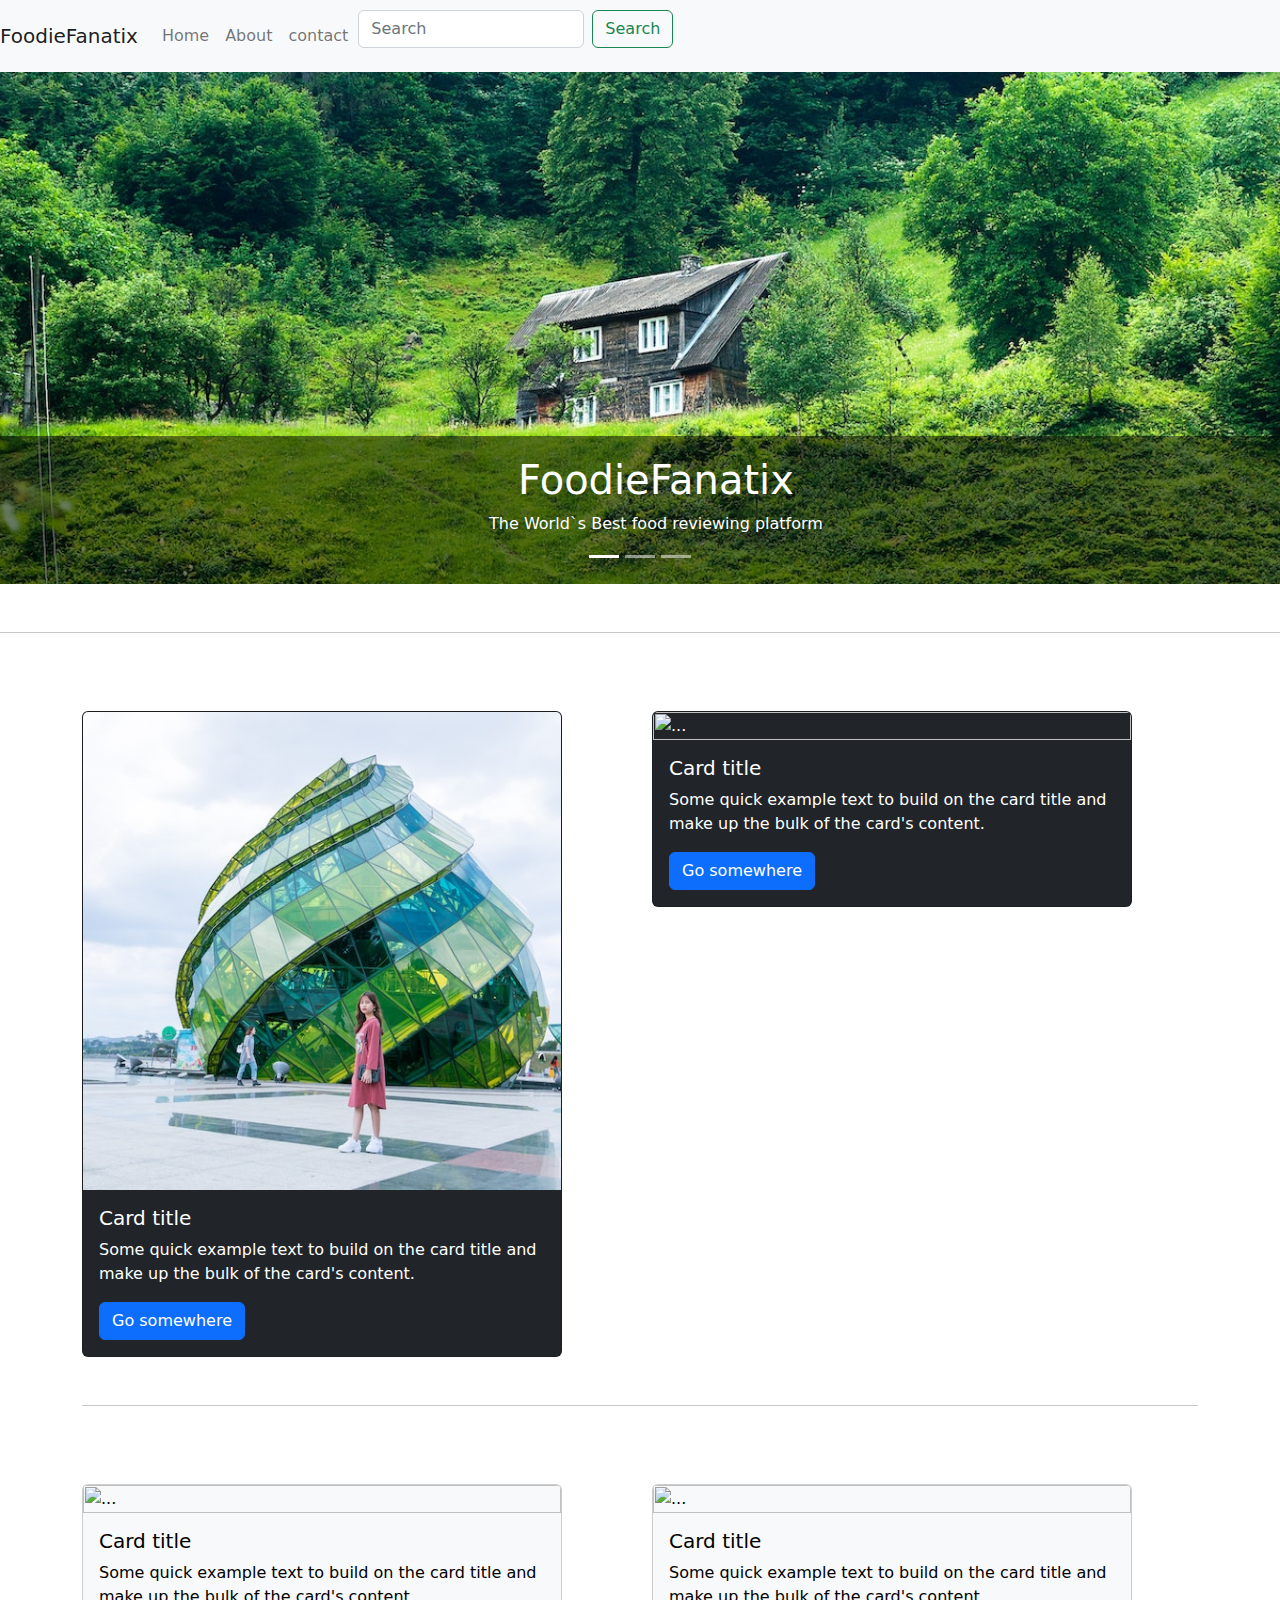
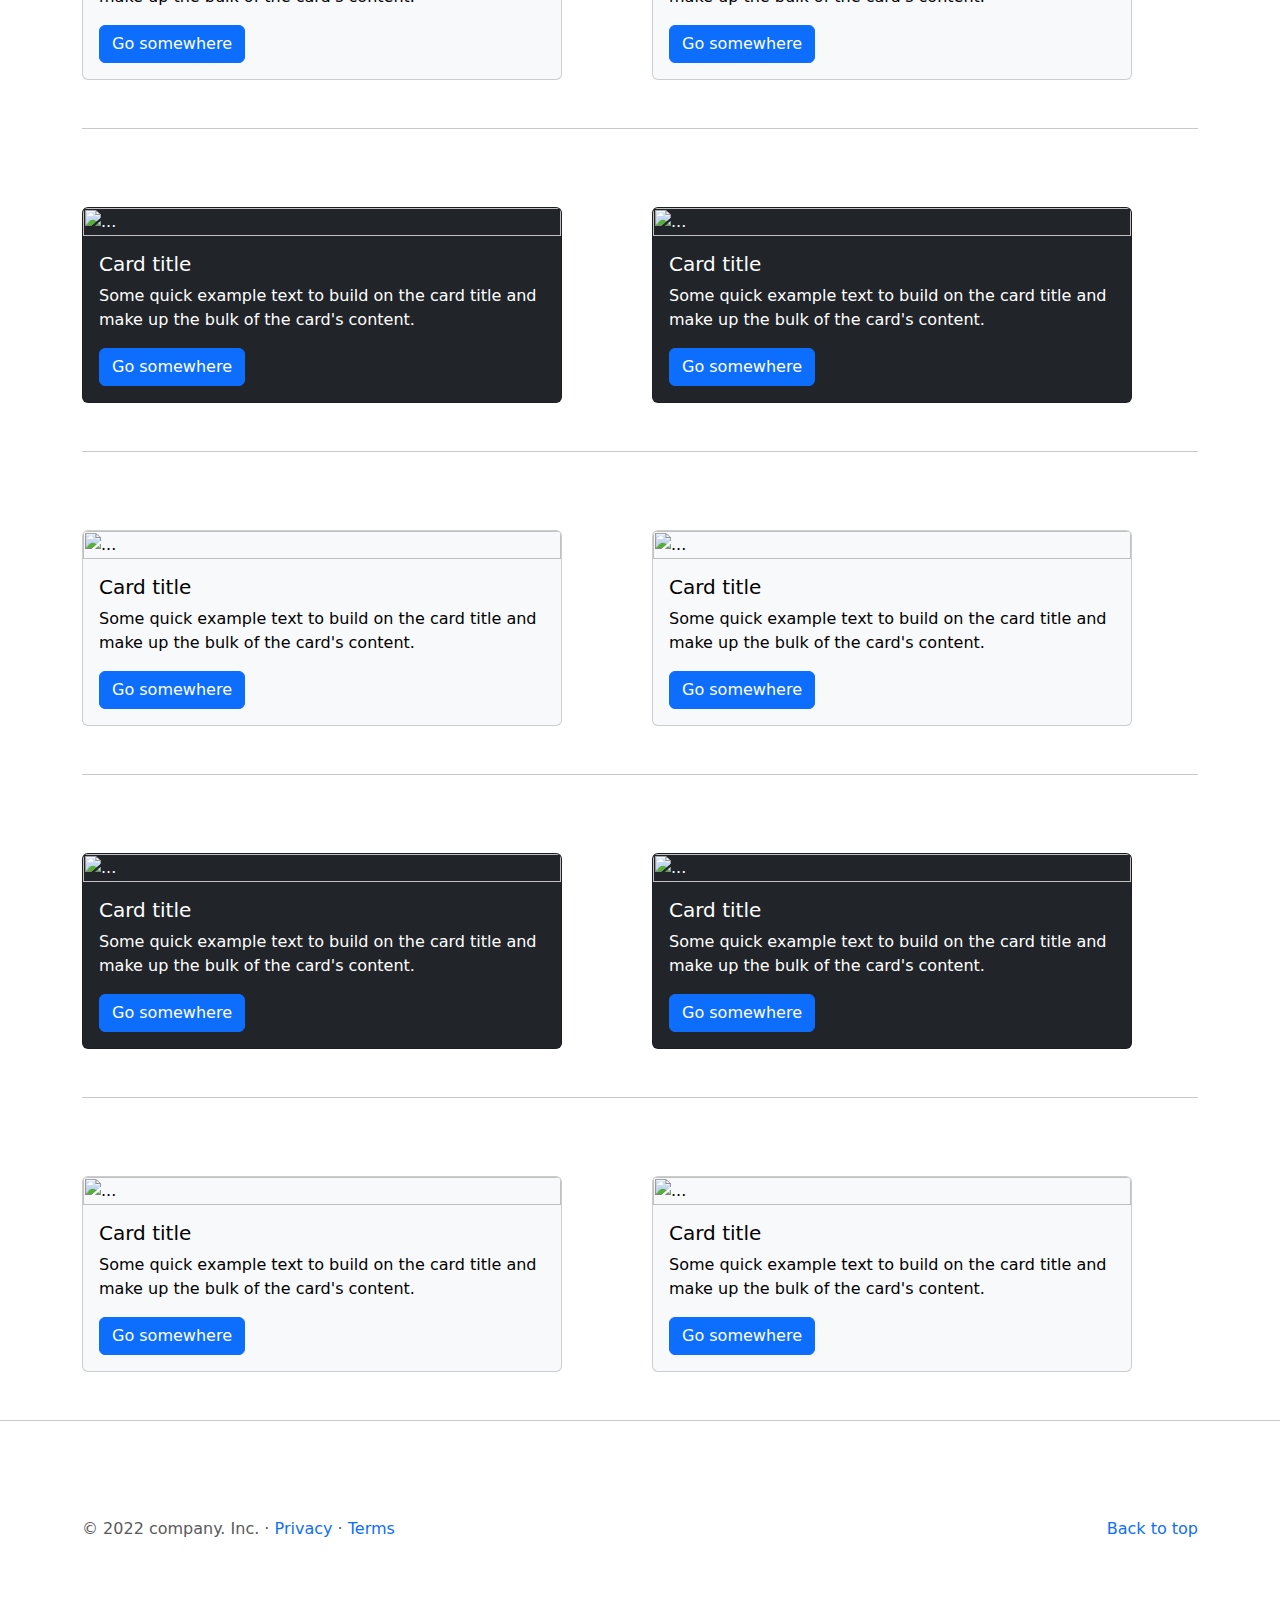
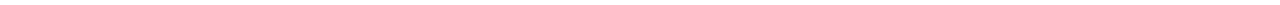
==== index.html @ bf456684 "FoodieFanatix" ====
<html lang="en">
    <head>
        <meta charset="UTF-8">
        <meta name="viewport" content="width=device-width, initial-scale=1, shrink-to-fit=no">
        <title>FoodieFanatix</title>
        <link rel="stylesheet" href="css/bootstrap.min.css">
        <link rel="stylesheet" href="css/custom.css">
    </head>

    <body>
        <header>
            <nav class="navbar navbar-expand-lg navbar-light bg-light">
                <a href="#" class="navbar-brand">FoodieFanatix</a>
                <button class="navbar-toggler" type="button" data-bs-toggle="collapse" data-bs-target="#navbar">
                    <span class="navbar-toggler-icon"></span>
                </button>

                <div class="collapse navbar-collapse" id="navbar">
                    <div class="navbar-nav">
                        <a href="#" class="nav-item nav-link">Home</a>
                        <a href="#" class="nav-item nav-link">About</a>
                        <a href="#" class="nav-item nav-link">contact</a>
                    </div>
                </div>

                <div class="container-fluid">
                    <form class="d-flex" role="search">
                      <input class="form-control me-2" type="search" placeholder="Search" aria-label="Search">
                      <button class="btn btn-outline-success" type="submit">Search</button>
                    </form>
                  </div>
                
            </nav>
        </header>

        <main>
            <div id="carouselImg" class="carousel slide carousel-fade carouselImg" data-bs-ride="carousel">
                <ol class="carousel-indicators">
                    <li data-bs-target="#carouselImg" data-bs-slide-to="0" class="active"></li>
                    <li data-bs-target="#carouselImg" data-bs-slide-to="1"></li>
                    <li data-bs-target="#carouselImg" data-bs-slide-to="2"></li>
                </ol>

                <div class="carousel-inner">
                    <div class="carousel-item active">
                        <img src="img/house.jpg" class="d-block w-100"/>
                        <div class="carousel-caption">
                            <h1>FoodieFanatix</h1>
                            <p>The World`s Best food reviewing platform</p>
                        </div>
                    </div>

                    <div class="carousel-item">
                        <img src="img/leaves.jpg" class="d-block w-100"/>
                        <div class="carousel-caption">
                            <h1>FoodieFanatix</h1>
                            <p>The World`s Best food reviewing platform</p>
                        </div>
                    </div>

                    <div class="carousel-item">
                        <img src="img/tulips.jpg" class="d-block w-100"/>
                        <div class="carousel-caption">
                            <h1>FoodieFanatix</h1>
                            <p>The World`s Best food reviewing platform</p>
                        </div>
                    </div>
                </div>
              </div>

              <hr class="section-divider"/>

              <div class="container">
                <div class="row">
                    <div class="col-md-6">
                        <div class="card text-bg-dark" style="width: 30rem;">
                            <img src="img/woman.jpg" class="card-img-top" alt="...">
                            <div class="card-body">
                              <h5 class="card-title">Card title</h5>
                              <p class="card-text">Some quick example text to build on the card title and make up the bulk of the card's content.</p>
                              <a href="#" class="btn btn-primary">Go somewhere</a>
                            </div>
                          </div>
                    </div>
                    <div class="col-md-6">
                        <div class="card text-bg-dark" style="width: 30rem;">
                            <img src="..." class="card-img-top" alt="...">
                            <div class="card-body">
                              <h5 class="card-title">Card title</h5>
                              <p class="card-text">Some quick example text to build on the card title and make up the bulk of the card's content.</p>
                              <a href="#" class="btn btn-primary">Go somewhere</a>
                            </div>
                          </div>
                    </div>
                </div>

                <hr class="section-divider"/>

                <div class="row">
                    <div class="col-md-6">
                        <div class="card text-bg-light" style="width: 30rem;">
                            <img src="..." class="card-img-top" alt="...">
                            <div class="card-body">
                              <h5 class="card-title">Card title</h5>
                              <p class="card-text">Some quick example text to build on the card title and make up the bulk of the card's content.</p>
                              <a href="#" class="btn btn-primary">Go somewhere</a>
                            </div>
                          </div>
                    </div>
                    <div class="col-md-6">
                        <div class="card text-bg-light" style="width: 30rem;">
                            <img src="..." class="card-img-top" alt="...">
                            <div class="card-body">
                              <h5 class="card-title">Card title</h5>
                              <p class="card-text">Some quick example text to build on the card title and make up the bulk of the card's content.</p>
                              <a href="#" class="btn btn-primary">Go somewhere</a>
                            </div>
                          </div>
                    </div>
                </div>

                <hr class="section-divider"/>

                <div class="row">
                    <div class="col-md-6">
                        <div class="card text-bg-dark" style="width: 30rem;">
                            <img src="..." class="card-img-top" alt="...">
                            <div class="card-body">
                              <h5 class="card-title">Card title</h5>
                              <p class="card-text">Some quick example text to build on the card title and make up the bulk of the card's content.</p>
                              <a href="#" class="btn btn-primary">Go somewhere</a>
                            </div>
                          </div>
                    </div>
                    <div class="col-md-6">
                        <div class="card text-bg-dark" style="width: 30rem;">
                            <img src="..." class="card-img-top" alt="...">
                            <div class="card-body">
                              <h5 class="card-title">Card title</h5>
                              <p class="card-text">Some quick example text to build on the card title and make up the bulk of the card's content.</p>
                              <a href="#" class="btn btn-primary">Go somewhere</a>
                            </div>
                          </div>
                    </div>
                </div>

                <hr class="section-divider"/>

                <div class="row">
                    <div class="col-md-6">
                        <div class="card text-bg-light" style="width: 30rem;">
                            <img src="..." class="card-img-top" alt="...">
                            <div class="card-body">
                              <h5 class="card-title">Card title</h5>
                              <p class="card-text">Some quick example text to build on the card title and make up the bulk of the card's content.</p>
                              <a href="#" class="btn btn-primary">Go somewhere</a>
                            </div>
                          </div>
                    </div>
                    <div class="col-md-6">
                        <div class="card text-bg-light" style="width: 30rem;">
                            <img src="..." class="card-img-top" alt="...">
                            <div class="card-body">
                              <h5 class="card-title">Card title</h5>
                              <p class="card-text">Some quick example text to build on the card title and make up the bulk of the card's content.</p>
                              <a href="#" class="btn btn-primary">Go somewhere</a>
                            </div>
                          </div>
                    </div>
                </div>

                <hr class="section-divider"/>

                <div class="row">
                    <div class="col-md-6">
                        <div class="card text-bg-dark" style="width: 30rem;">
                            <img src="..." class="card-img-top" alt="...">
                            <div class="card-body">
                              <h5 class="card-title">Card title</h5>
                              <p class="card-text">Some quick example text to build on the card title and make up the bulk of the card's content.</p>
                              <a href="#" class="btn btn-primary">Go somewhere</a>
                            </div>
                          </div>
                    </div>
                    <div class="col-md-6">
                        <div class="card text-bg-dark" style="width: 30rem;">
                            <img src="..." class="card-img-top" alt="...">
                            <div class="card-body">
                              <h5 class="card-title">Card title</h5>
                              <p class="card-text">Some quick example text to build on the card title and make up the bulk of the card's content.</p>
                              <a href="#" class="btn btn-primary">Go somewhere</a>
                            </div>
                          </div>
                    </div>
                </div>

                <hr class="section-divider"/>

                <div class="row">
                    <div class="col-md-6">
                        <div class="card text-bg-light" style="width: 30rem;">
                            <img src="..." class="card-img-top" alt="...">
                            <div class="card-body">
                              <h5 class="card-title">Card title</h5>
                              <p class="card-text">Some quick example text to build on the card title and make up the bulk of the card's content.</p>
                              <a href="#" class="btn btn-primary">Go somewhere</a>
                            </div>
                          </div>
                    </div>
                    <div class="col-md-6">
                        <div class="card text-bg-light" style="width: 30rem;">
                            <img src="..." class="card-img-top" alt="...">
                            <div class="card-body">
                              <h5 class="card-title">Card title</h5>
                              <p class="card-text">Some quick example text to build on the card title and make up the bulk of the card's content.</p>
                              <a href="#" class="btn btn-primary">Go somewhere</a>
                            </div>
                          </div>
                    </div>
                </div>
                
              </div> 
             
              <hr class="section-divider"/>

              <footer class="container footer-section">
                    <p class="float-right"><a href="#">Back to top</a></p>
                    <p>&copy; 2022 company. Inc. &middot; <a href="#">Privacy</a> &middot; <a href="#">Terms</a></p>
              </footer>
        </main>

        <script src="js/jquery-3.6.0.min.js"></script>
        <script src="js/bootstrap.bundle.min.js"></script>
    </body>

</html>
---- css/custom.css ----
.carousel-caption{
    background-color: rgba(0, 0, 0, 0.5);
    width: 100%;
    left:0;
    bottom: 0;
    padding-bottom: 2rem;
    padding-left: 2rem;
}

.team .col-lg-4 {
    padding-top: 3rem;
    margin-bottom: 1.5rem;
    text-align: center;
}

.section-divider{ 
    margin: 3rem 0;
}

.footer-section {
  padding-top: 3rem;
  padding-bottom: 3rem;
  color: #5a5a5a;
}

a{
  text-decoration: none;
}

.float-right{
  float: right;
}

.card{
  margin-top: 30px;
}

.d-flex{
  margin-top: 2px;
  margin-left: -10px;
}

@media (min-width: 1200px) {
  .feature-heading {
    margin-top: 10rem;
  }
}

@media (max-width: 540px) {
    .carouselImg {
        display: none;
    }
    
    .team {
        margin-top: 2rem;
    }
}
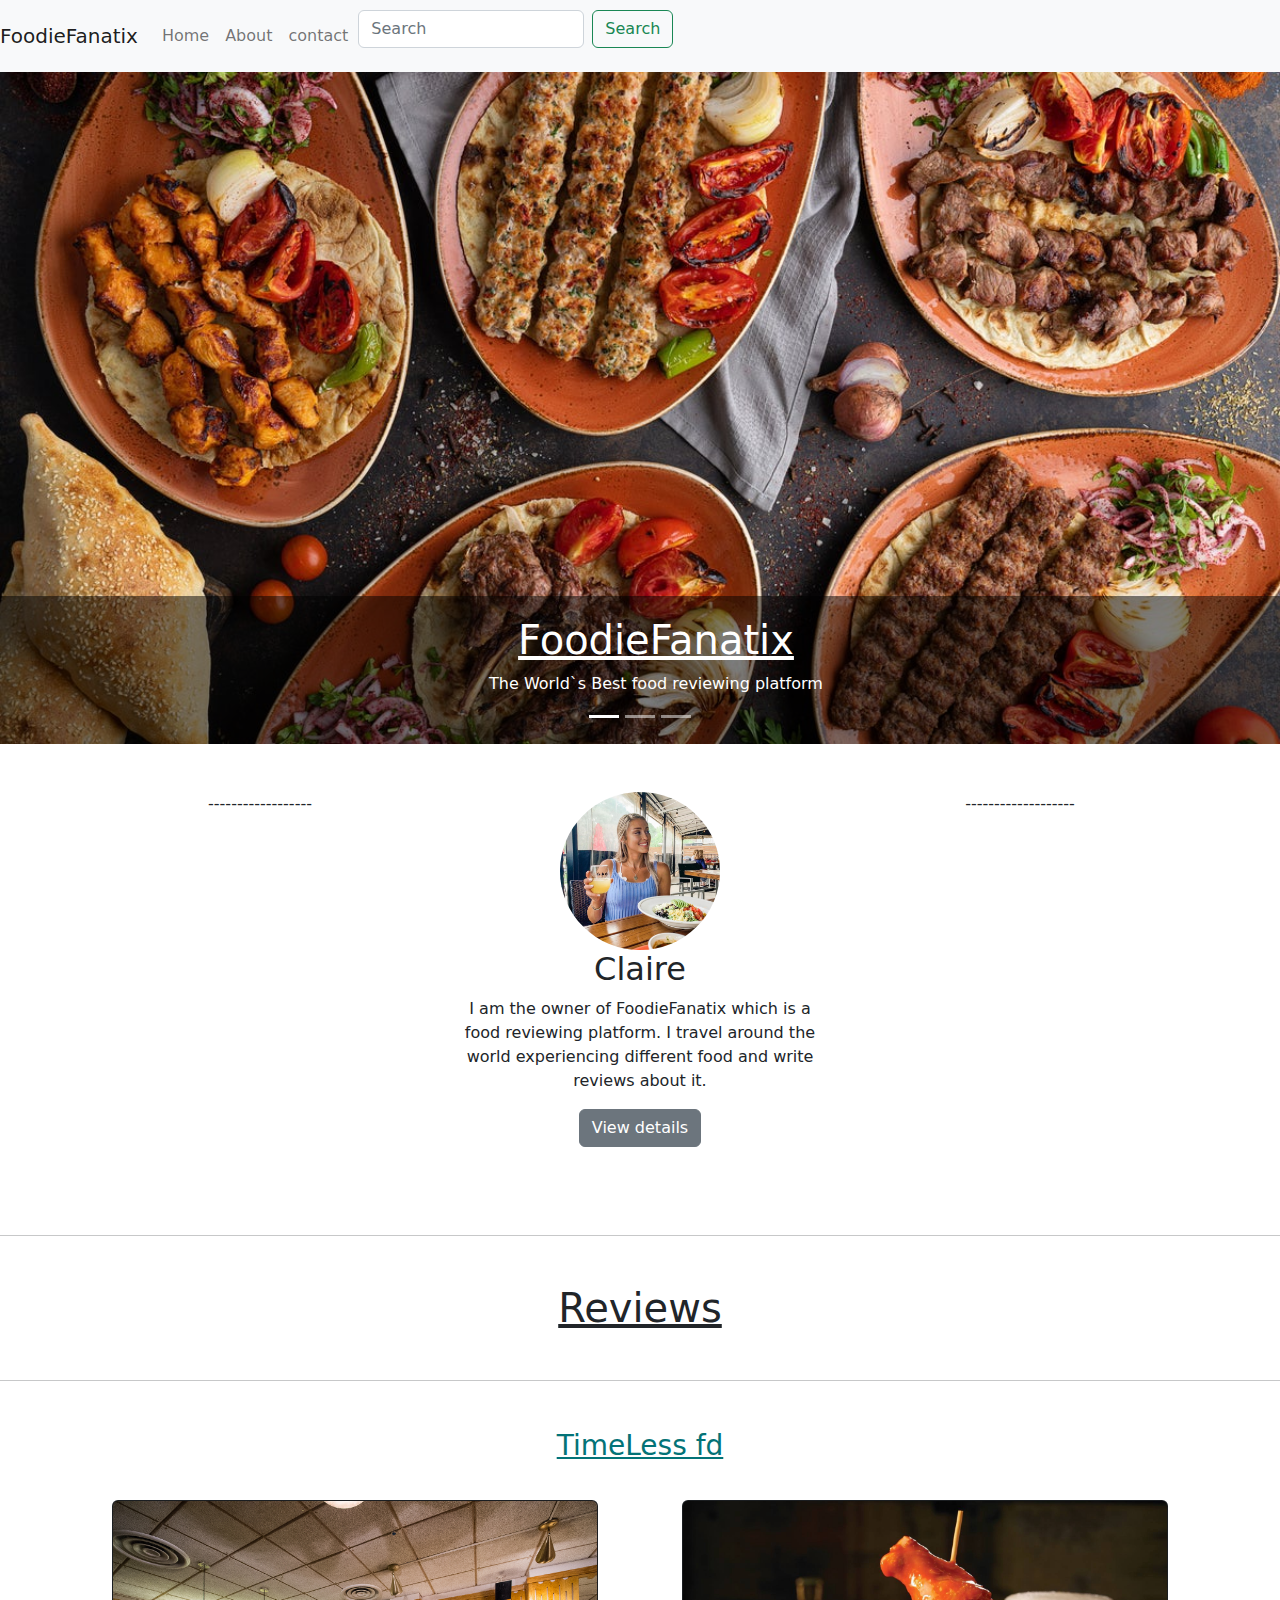
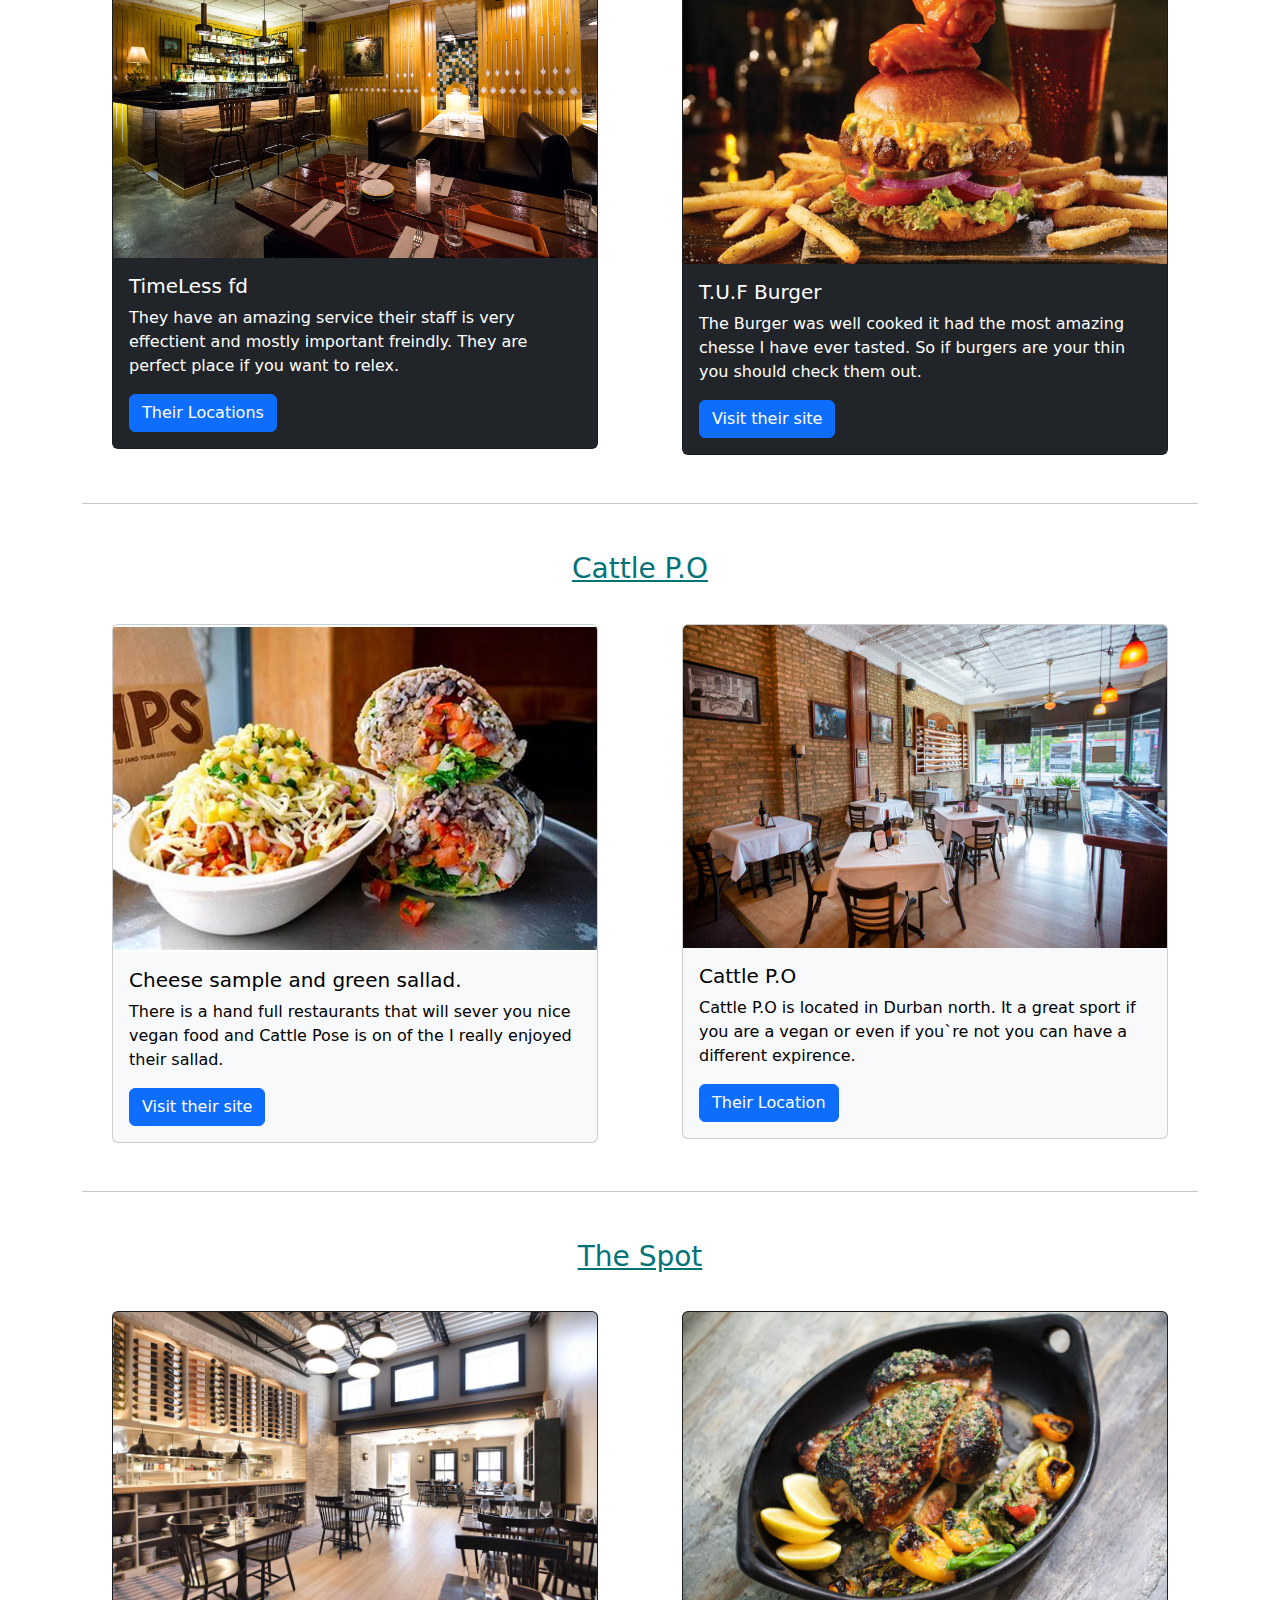
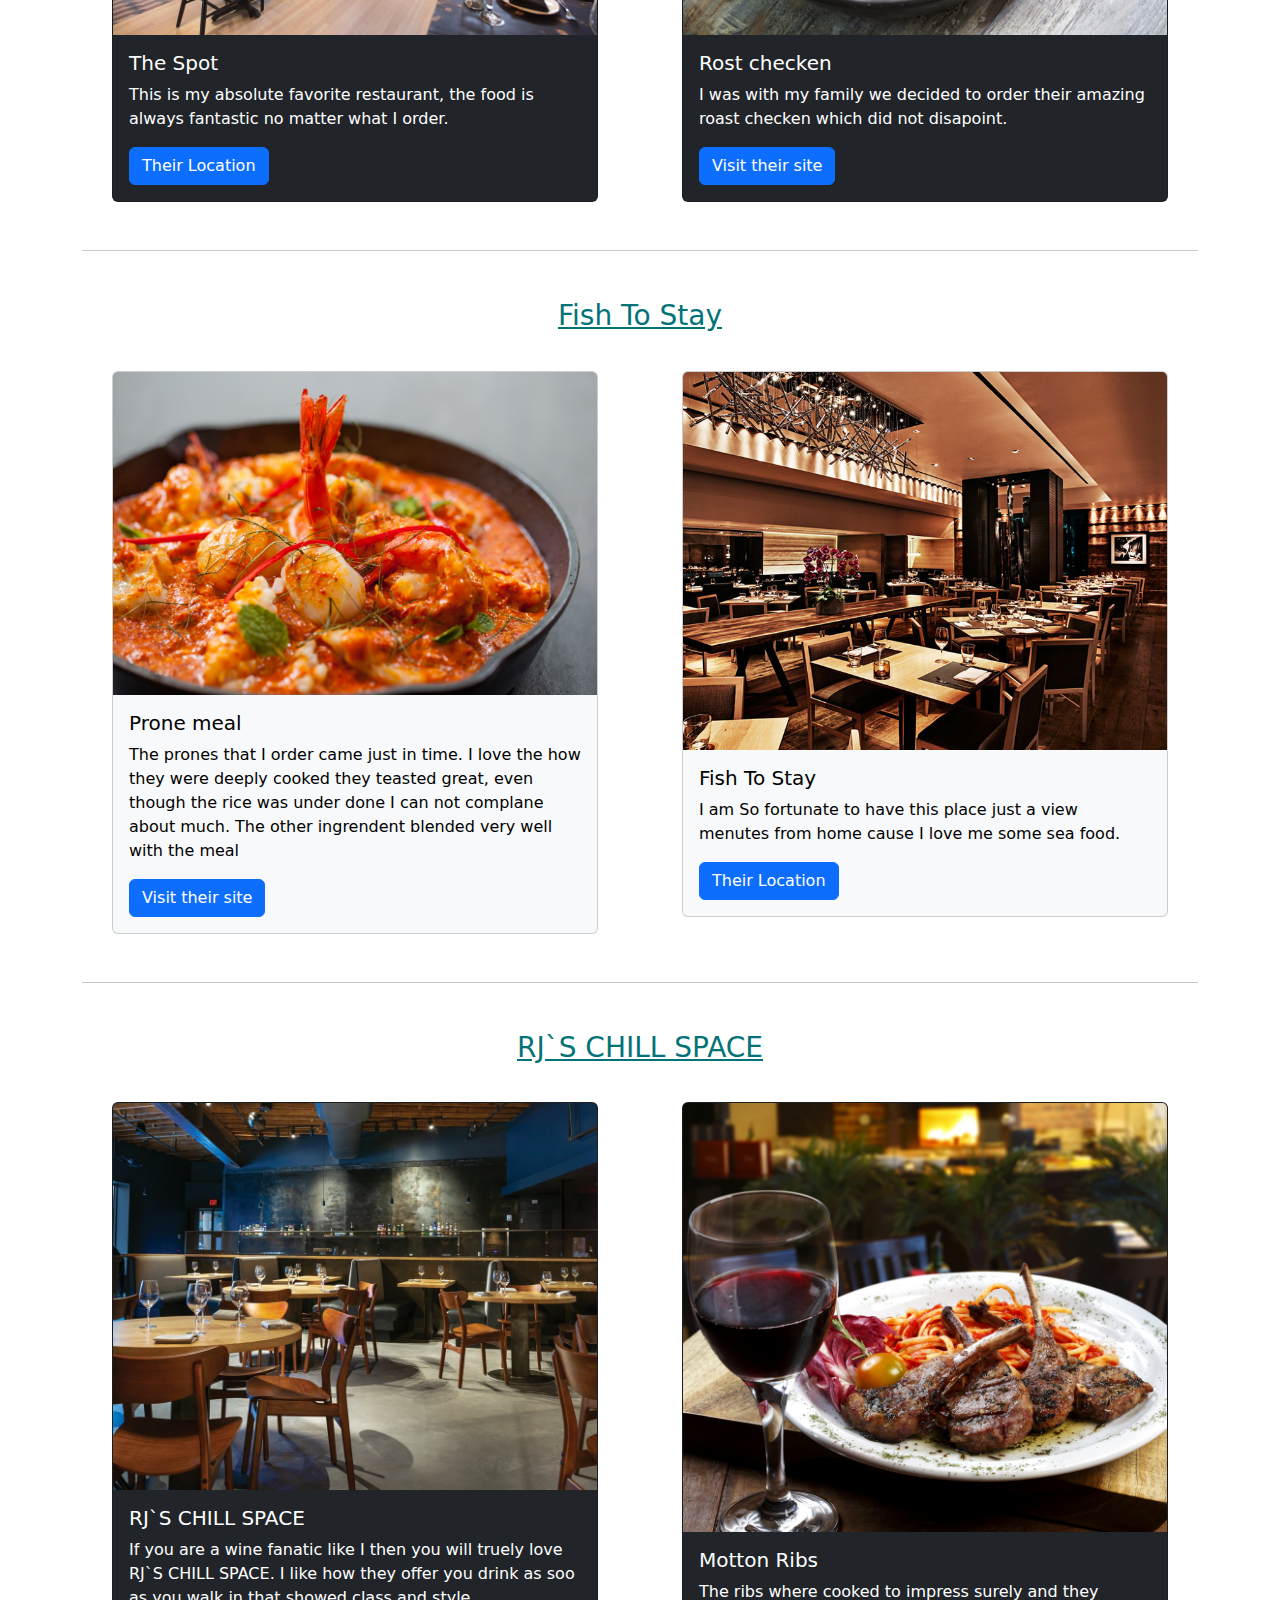
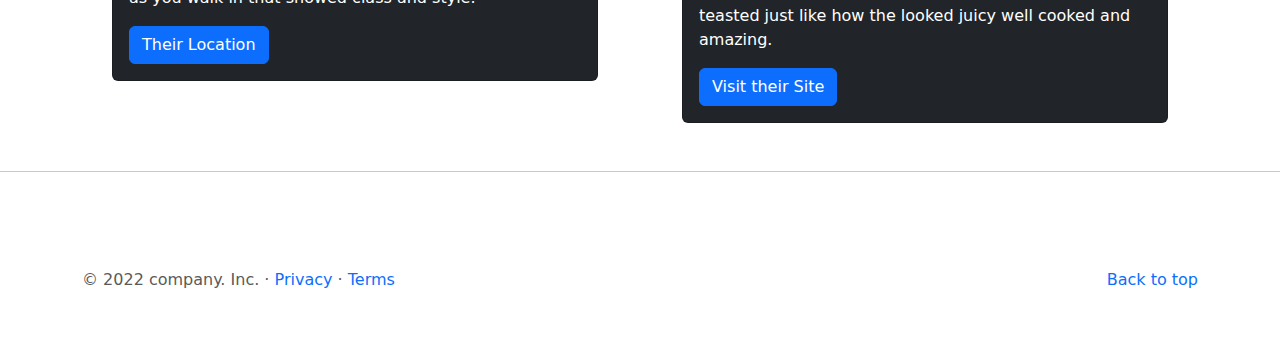
==== commit 5a414479: "FoodieFanatix" ====
--- a/index.html
+++ b/index.html
@@ -10,16 +10,16 @@
     <body>
         <header>
             <nav class="navbar navbar-expand-lg navbar-light bg-light">
-                <a href="#" class="navbar-brand">FoodieFanatix</a>
+                <a href="index.html" class="navbar-brand">FoodieFanatix</a>
                 <button class="navbar-toggler" type="button" data-bs-toggle="collapse" data-bs-target="#navbar">
                     <span class="navbar-toggler-icon"></span>
                 </button>
 
                 <div class="collapse navbar-collapse" id="navbar">
                     <div class="navbar-nav">
-                        <a href="#" class="nav-item nav-link">Home</a>
-                        <a href="#" class="nav-item nav-link">About</a>
-                        <a href="#" class="nav-item nav-link">contact</a>
+                        <a href="index.html" class="nav-item nav-link">Home</a>
+                        <a href="about.html" class="nav-item nav-link">About</a>
+                        <a href="contact.html" class="nav-item nav-link">contact</a>
                     </div>
                 </div>
 
@@ -43,7 +43,7 @@
 
                 <div class="carousel-inner">
                     <div class="carousel-item active">
-                        <img src="img/house.jpg" class="d-block w-100"/>
+                        <img src="img/C1.jpg" class="d-block w-100"/>
                         <div class="carousel-caption">
                             <h1>FoodieFanatix</h1>
                             <p>The World`s Best food reviewing platform</p>
@@ -51,7 +51,7 @@
                     </div>
 
                     <div class="carousel-item">
-                        <img src="img/leaves.jpg" class="d-block w-100"/>
+                        <img src="img/C2.jpg" class="d-block w-100"/>
                         <div class="carousel-caption">
                             <h1>FoodieFanatix</h1>
                             <p>The World`s Best food reviewing platform</p>
@@ -59,7 +59,7 @@
                     </div>
 
                     <div class="carousel-item">
-                        <img src="img/tulips.jpg" class="d-block w-100"/>
+                        <img src="img/C3.jpg" class="d-block w-100"/>
                         <div class="carousel-caption">
                             <h1>FoodieFanatix</h1>
                             <p>The World`s Best food reviewing platform</p>
@@ -68,152 +68,158 @@
                 </div>
               </div>
 
+              <div class="container team">
+                <div class="row">
+                    <div class="col-lg-4">
+                       ------------------
+                    </div>
+
+                    <div class="col-lg-4">
+                      <img src="img/Bloger.jpg" class="img-thumnail rounded-circle" width="160">
+                      <h2>Claire</h2>
+                      <p>I am the owner of FoodieFanatix which is a food reviewing platform. I travel around the world experiencing different food and write reviews about it.</p>
+                      <p><a href="about.html" class="btn btn-secondary" role="button">View details</a></p>
+                  </div>
+
+                  <div class="col-lg-4">
+                    -------------------
+                </div>
+                </div>
+              </div>
+
               <hr class="section-divider"/>
 
+              <div class="Topic">
+                <h1>Reviews</h1>
+              </div>
+
+              <hr class="section-divider"/>
+
+              <!----------Review pictures in a form of cards----------->
               <div class="container">
-                <div class="row">
-                    <div class="col-md-6">
-                        <div class="card text-bg-dark" style="width: 30rem;">
-                            <img src="img/woman.jpg" class="card-img-top" alt="...">
-                            <div class="card-body">
-                              <h5 class="card-title">Card title</h5>
-                              <p class="card-text">Some quick example text to build on the card title and make up the bulk of the card's content.</p>
-                              <a href="#" class="btn btn-primary">Go somewhere</a>
-                            </div>
-                          </div>
-                    </div>
-                    <div class="col-md-6">
-                        <div class="card text-bg-dark" style="width: 30rem;">
-                            <img src="..." class="card-img-top" alt="...">
-                            <div class="card-body">
-                              <h5 class="card-title">Card title</h5>
-                              <p class="card-text">Some quick example text to build on the card title and make up the bulk of the card's content.</p>
-                              <a href="#" class="btn btn-primary">Go somewhere</a>
-                            </div>
-                          </div>
-                    </div>
-                </div>
-
-                <hr class="section-divider"/>
-
-                <div class="row">
-                    <div class="col-md-6">
-                        <div class="card text-bg-light" style="width: 30rem;">
-                            <img src="..." class="card-img-top" alt="...">
-                            <div class="card-body">
-                              <h5 class="card-title">Card title</h5>
-                              <p class="card-text">Some quick example text to build on the card title and make up the bulk of the card's content.</p>
-                              <a href="#" class="btn btn-primary">Go somewhere</a>
-                            </div>
-                          </div>
-                    </div>
-                    <div class="col-md-6">
-                        <div class="card text-bg-light" style="width: 30rem;">
-                            <img src="..." class="card-img-top" alt="...">
-                            <div class="card-body">
-                              <h5 class="card-title">Card title</h5>
-                              <p class="card-text">Some quick example text to build on the card title and make up the bulk of the card's content.</p>
-                              <a href="#" class="btn btn-primary">Go somewhere</a>
-                            </div>
-                          </div>
-                    </div>
-                </div>
-
-                <hr class="section-divider"/>
-
-                <div class="row">
-                    <div class="col-md-6">
-                        <div class="card text-bg-dark" style="width: 30rem;">
-                            <img src="..." class="card-img-top" alt="...">
-                            <div class="card-body">
-                              <h5 class="card-title">Card title</h5>
-                              <p class="card-text">Some quick example text to build on the card title and make up the bulk of the card's content.</p>
-                              <a href="#" class="btn btn-primary">Go somewhere</a>
-                            </div>
-                          </div>
-                    </div>
-                    <div class="col-md-6">
-                        <div class="card text-bg-dark" style="width: 30rem;">
-                            <img src="..." class="card-img-top" alt="...">
-                            <div class="card-body">
-                              <h5 class="card-title">Card title</h5>
-                              <p class="card-text">Some quick example text to build on the card title and make up the bulk of the card's content.</p>
-                              <a href="#" class="btn btn-primary">Go somewhere</a>
-                            </div>
-                          </div>
-                    </div>
-                </div>
-
-                <hr class="section-divider"/>
-
-                <div class="row">
-                    <div class="col-md-6">
-                        <div class="card text-bg-light" style="width: 30rem;">
-                            <img src="..." class="card-img-top" alt="...">
-                            <div class="card-body">
-                              <h5 class="card-title">Card title</h5>
-                              <p class="card-text">Some quick example text to build on the card title and make up the bulk of the card's content.</p>
-                              <a href="#" class="btn btn-primary">Go somewhere</a>
-                            </div>
-                          </div>
-                    </div>
-                    <div class="col-md-6">
-                        <div class="card text-bg-light" style="width: 30rem;">
-                            <img src="..." class="card-img-top" alt="...">
-                            <div class="card-body">
-                              <h5 class="card-title">Card title</h5>
-                              <p class="card-text">Some quick example text to build on the card title and make up the bulk of the card's content.</p>
-                              <a href="#" class="btn btn-primary">Go somewhere</a>
-                            </div>
-                          </div>
-                    </div>
-                </div>
-
-                <hr class="section-divider"/>
-
-                <div class="row">
-                    <div class="col-md-6">
-                        <div class="card text-bg-dark" style="width: 30rem;">
-                            <img src="..." class="card-img-top" alt="...">
-                            <div class="card-body">
-                              <h5 class="card-title">Card title</h5>
-                              <p class="card-text">Some quick example text to build on the card title and make up the bulk of the card's content.</p>
-                              <a href="#" class="btn btn-primary">Go somewhere</a>
-                            </div>
-                          </div>
-                    </div>
-                    <div class="col-md-6">
-                        <div class="card text-bg-dark" style="width: 30rem;">
-                            <img src="..." class="card-img-top" alt="...">
-                            <div class="card-body">
-                              <h5 class="card-title">Card title</h5>
-                              <p class="card-text">Some quick example text to build on the card title and make up the bulk of the card's content.</p>
-                              <a href="#" class="btn btn-primary">Go somewhere</a>
-                            </div>
-                          </div>
-                    </div>
-                </div>
-
-                <hr class="section-divider"/>
-
-                <div class="row">
-                    <div class="col-md-6">
-                        <div class="card text-bg-light" style="width: 30rem;">
-                            <img src="..." class="card-img-top" alt="...">
-                            <div class="card-body">
-                              <h5 class="card-title">Card title</h5>
-                              <p class="card-text">Some quick example text to build on the card title and make up the bulk of the card's content.</p>
-                              <a href="#" class="btn btn-primary">Go somewhere</a>
-                            </div>
-                          </div>
-                    </div>
-                    <div class="col-md-6">
-                        <div class="card text-bg-light" style="width: 30rem;">
-                            <img src="..." class="card-img-top" alt="...">
-                            <div class="card-body">
-                              <h5 class="card-title">Card title</h5>
-                              <p class="card-text">Some quick example text to build on the card title and make up the bulk of the card's content.</p>
-                              <a href="#" class="btn btn-primary">Go somewhere</a>
+                <h3>TimeLess fd</h3>
+                <div class="row">
+                    <div class="col-md-6">
+                        <div class="card text-bg-dark" style="width: 30rem fluid;">
+                            <img src="img/R1.jpg" class="card-img-top">
+                            <div class="card-body">
+                              <h5 class="card-title">TimeLess fd</h5>
+                              <p class="card-text">They have an amazing service their staff is very effectient and mostly important freindly. They are perfect place if you want to relex. </p>
+                              <a href="#" class="btn btn-primary">Their Locations</a>
+                            </div>
+                          </div>
+                    </div>
+                    <div class="col-md-6">
+                        <div class="card text-bg-dark" style="width: 30rem fluid;">
+                            <img src="img/F1.jpg" class="card-img-top">
+                            <div class="card-body">
+                              <h5 class="card-title">T.U.F Burger</h5>
+                              <p class="card-text">The Burger was well cooked it had the most amazing chesse I have ever tasted. So if burgers are your thin you should check them out.</p>
+                              <a href="#" class="btn btn-primary">Visit their site</a>
+                            </div>
+                          </div>
+                    </div>
+                </div>
+
+                <hr class="section-divider"/>
+
+                <h3>Cattle P.O</h3>
+                <div class="row">
+                    <div class="col-md-6">
+                        <div class="card text-bg-light" style="width: 30rem fluid;">
+                            <img src="img/F2.jpg" class="card-img-top" alt="...">
+                            <div class="card-body">
+                              <h5 class="card-title">Cheese sample and green sallad.</h5>
+                              <p class="card-text">There is a hand full restaurants that will sever you nice vegan food and Cattle Pose is on of the I really enjoyed their sallad.</p>
+                              <a href="#" class="btn btn-primary">Visit their site</a>
+                            </div>
+                          </div>
+                    </div>
+                    <div class="col-md-6">
+                        <div class="card text-bg-light" style="width: 30rem fluid;">
+                            <img src="img/R2.jpg" class="card-img-top" alt="...">
+                            <div class="card-body">
+                              <h5 class="card-title">Cattle P.O</h5>
+                              <p class="card-text">Cattle P.O is located in Durban north. It a great sport if you are a vegan or even if you`re not you can have a different expirence.</p>
+                              <a href="#" class="btn btn-primary">Their Location</a>
+                            </div>
+                          </div>
+                    </div>
+                </div>
+
+                <hr class="section-divider"/>
+
+                <h3>The Spot</h3>
+                <div class="row">
+                    <div class="col-md-6">
+                        <div class="card text-bg-dark" style="width: 30rem fluid;">
+                            <img src="img/R3.jpg" class="card-img-top" alt="...">
+                            <div class="card-body">
+                              <h5 class="card-title">The Spot</h5>
+                              <p class="card-text">This is my absolute favorite restaurant, the food is always fantastic no matter what I order.</p>
+                              <a href="#" class="btn btn-primary">Their Location</a>
+                            </div>
+                          </div>
+                    </div>
+                    <div class="col-md-6">
+                        <div class="card text-bg-dark" style="width: 30rem fluid;">
+                            <img src="img/F3.jpg" class="card-img-top" alt="...">
+                            <div class="card-body">
+                              <h5 class="card-title">Rost checken</h5>
+                              <p class="card-text">I was with my family we decided to order their amazing roast checken which did not disapoint.</p>
+                              <a href="#" class="btn btn-primary">Visit their site</a>
+                            </div>
+                          </div>
+                    </div>
+                </div>
+
+                <hr class="section-divider"/>
+
+                <h3>Fish To Stay</h3>
+                <div class="row">
+                    <div class="col-md-6">
+                        <div class="card text-bg-light" style="width: 30rem fluid;">
+                            <img src="img/F4.jpg" class="card-img-top" alt="...">
+                            <div class="card-body">
+                              <h5 class="card-title">Prone meal</h5>
+                              <p class="card-text">The prones that I order came just in time. I love the how they were deeply cooked they teasted great, even though the rice was under done I can not complane about much. The other ingrendent blended very well with the meal</p>
+                              <a href="#" class="btn btn-primary">Visit their site</a>
+                            </div>
+                          </div>
+                    </div>
+                    <div class="col-md-6">
+                        <div class="card text-bg-light" style="width: 30rem fluid;">
+                            <img src="img/R4.jpg" class="card-img-top" alt="...">
+                            <div class="card-body">
+                              <h5 class="card-title">Fish To Stay</h5>
+                              <p class="card-text">I am So fortunate to have this place just a view menutes from home cause I love me some sea food.</p>
+                              <a href="#" class="btn btn-primary">Their Location</a>
+                            </div>
+                          </div>
+                    </div>
+                </div>
+
+                <hr class="section-divider"/>
+
+                <h3>RJ`S CHILL SPACE</h3>
+                <div class="row">
+                    <div class="col-md-6">
+                        <div class="card text-bg-dark" style="width: 30rem fluid;">
+                            <img src="img/R5.jpg" class="card-img-top" alt="...">
+                            <div class="card-body">
+                              <h5 class="card-title">RJ`S CHILL SPACE</h5>
+                              <p class="card-text">If you are a wine fanatic like I then you will truely love RJ`S CHILL SPACE. I like how they offer you drink as soo as you walk in that showed class and style.</p>
+                              <a href="#" class="btn btn-primary">Their Location</a>
+                            </div>
+                          </div>
+                    </div>
+                    <div class="col-md-6">
+                        <div class="card text-bg-dark" style="width: 30rem fluid;">
+                            <img src="img/F5.jpg" class="card-img-top" alt="...">
+                            <div class="card-body">
+                              <h5 class="card-title">Motton Ribs</h5>
+                              <p class="card-text">The ribs where cooked to impress surely and they teasted just like how the looked juicy well cooked and amazing.</p>
+                              <a href="#" class="btn btn-primary">Visit their Site</a>
                             </div>
                           </div>
                     </div>
@@ -223,6 +229,7 @@
              
               <hr class="section-divider"/>
 
+              <!-----Footer Section--->
               <footer class="container footer-section">
                     <p class="float-right"><a href="#">Back to top</a></p>
                     <p>&copy; 2022 company. Inc. &middot; <a href="#">Privacy</a> &middot; <a href="#">Terms</a></p>
--- a/css/custom.css
+++ b/css/custom.css
@@ -27,17 +27,34 @@
   text-decoration: none;
 }
 
+h1{
+  text-align: center;
+  text-decoration: underline;
+}
+
+h3{
+  text-align: center;
+  text-decoration: underline;
+  color: rgb(3, 115, 119);
+}
+
 .float-right{
   float: right;
 }
 
 .card{
   margin-top: 30px;
+  margin-left: 30px;
+  margin-right: 30px;
 }
 
 .d-flex{
   margin-top: 2px;
   margin-left: -10px;
+}
+
+.p-about{
+  text-align: center;
 }
 
 @media (min-width: 1200px) {
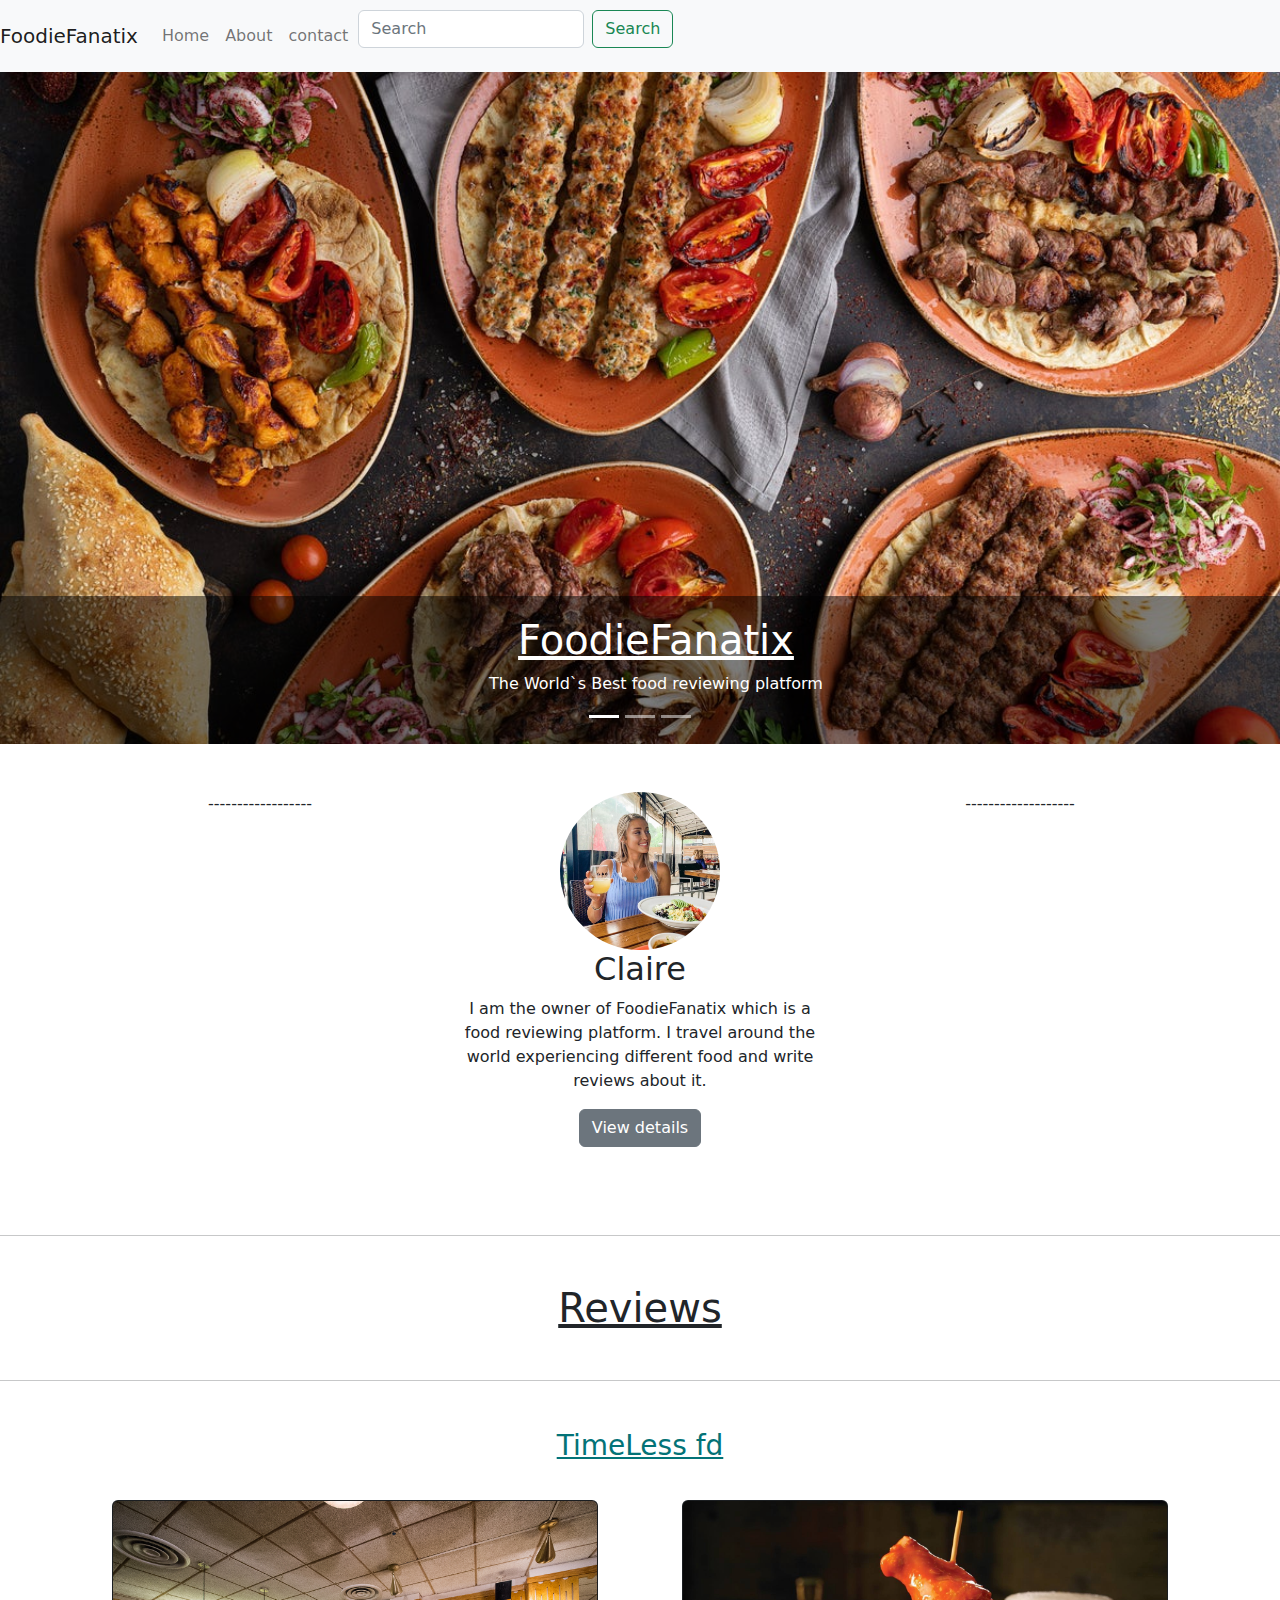
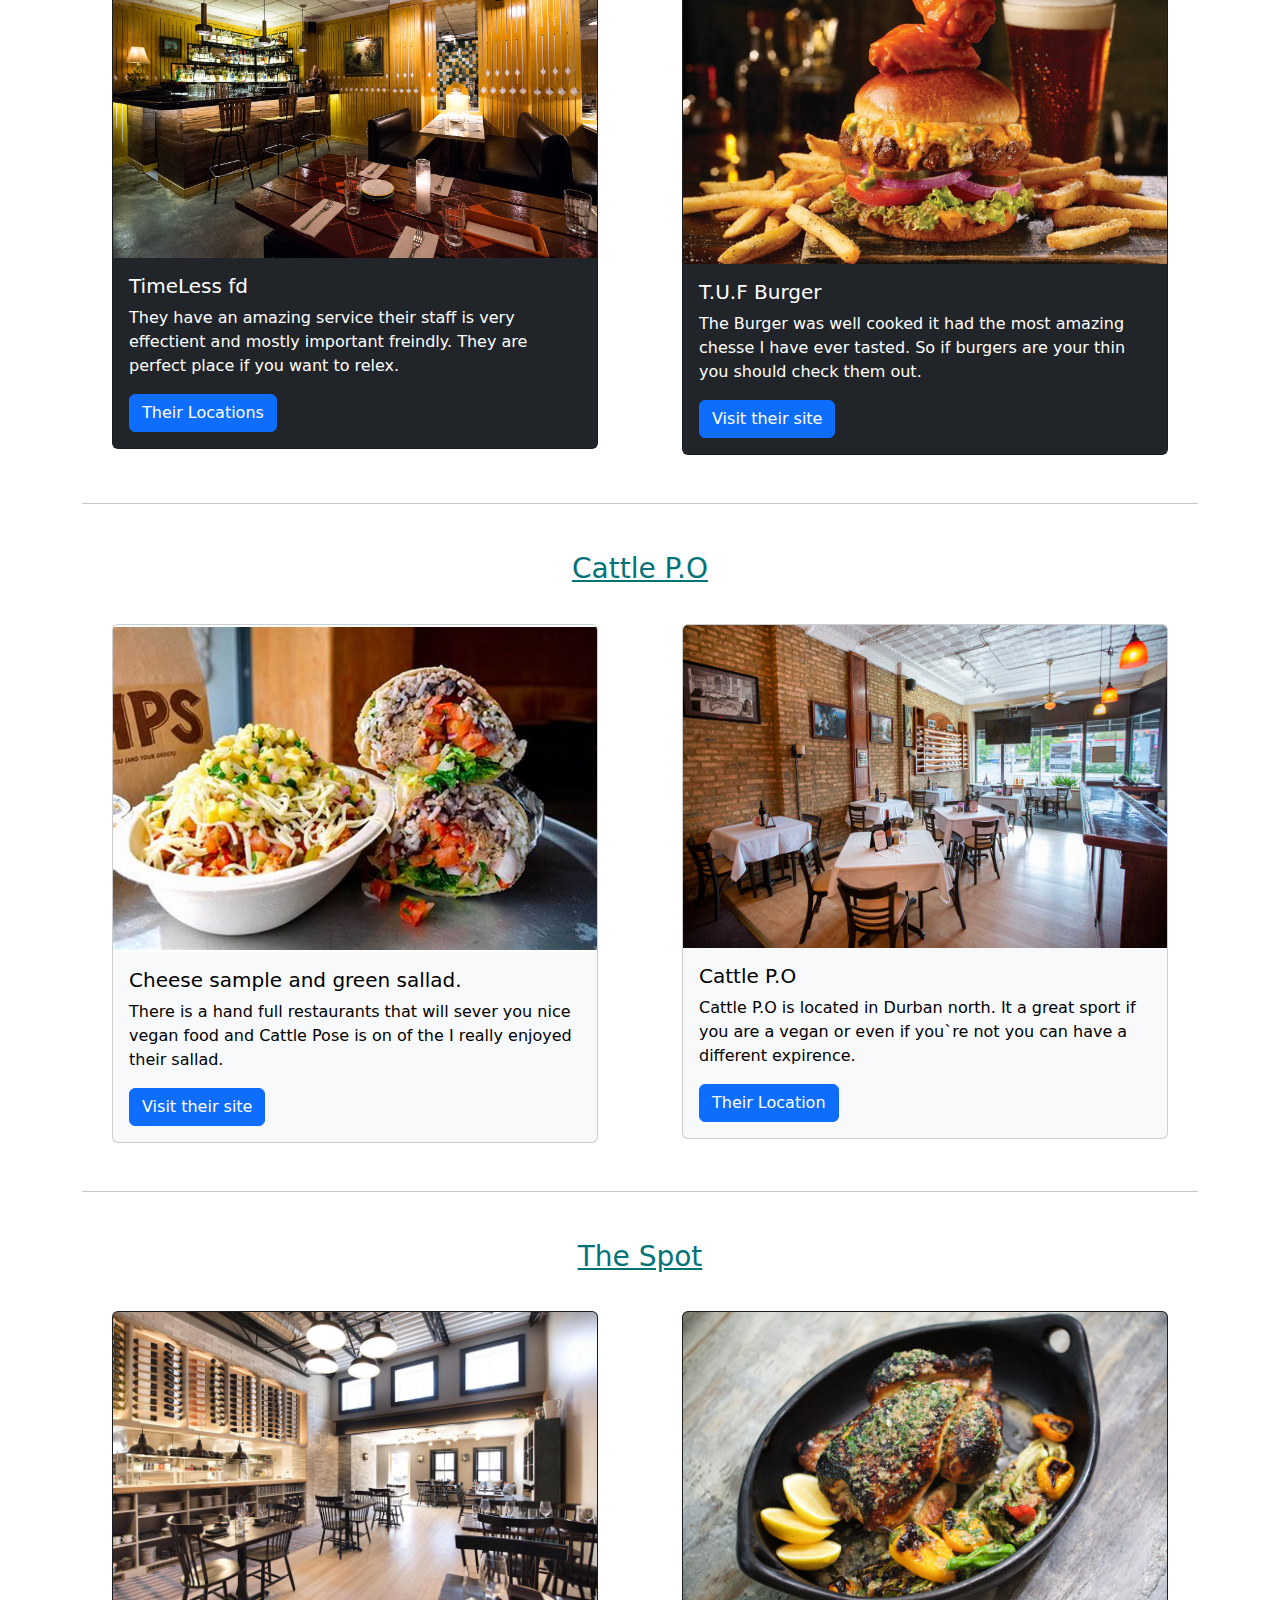
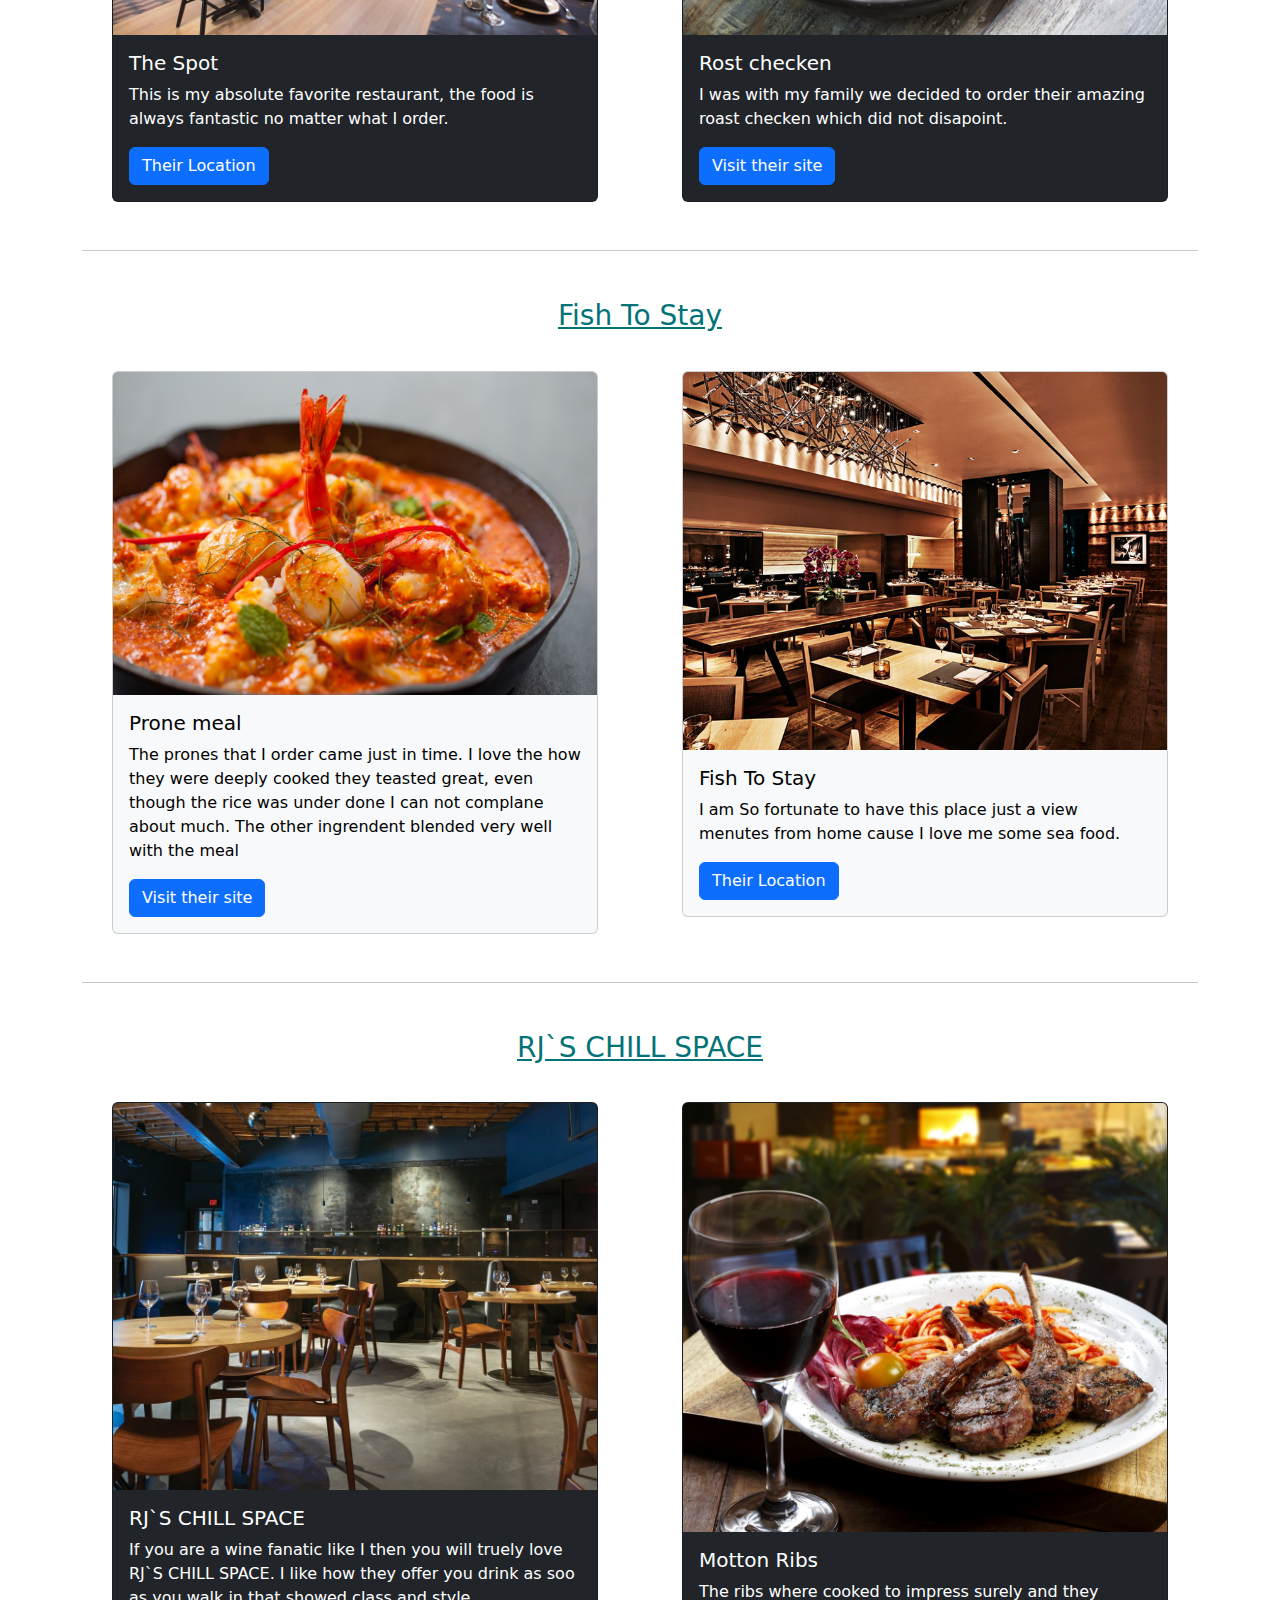
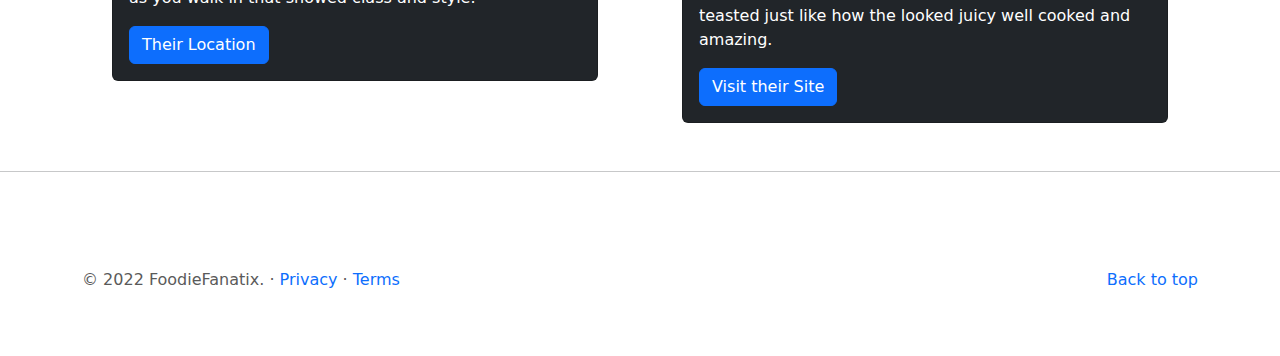
==== commit 143ec621: "FoodieFanatix" ====
--- a/index.html
+++ b/index.html
@@ -232,7 +232,7 @@
               <!-----Footer Section--->
               <footer class="container footer-section">
                     <p class="float-right"><a href="#">Back to top</a></p>
-                    <p>&copy; 2022 company. Inc. &middot; <a href="#">Privacy</a> &middot; <a href="#">Terms</a></p>
+                    <p>&copy; 2022 FoodieFanatix. &middot; <a href="#">Privacy</a> &middot; <a href="#">Terms</a></p>
               </footer>
         </main>
 
